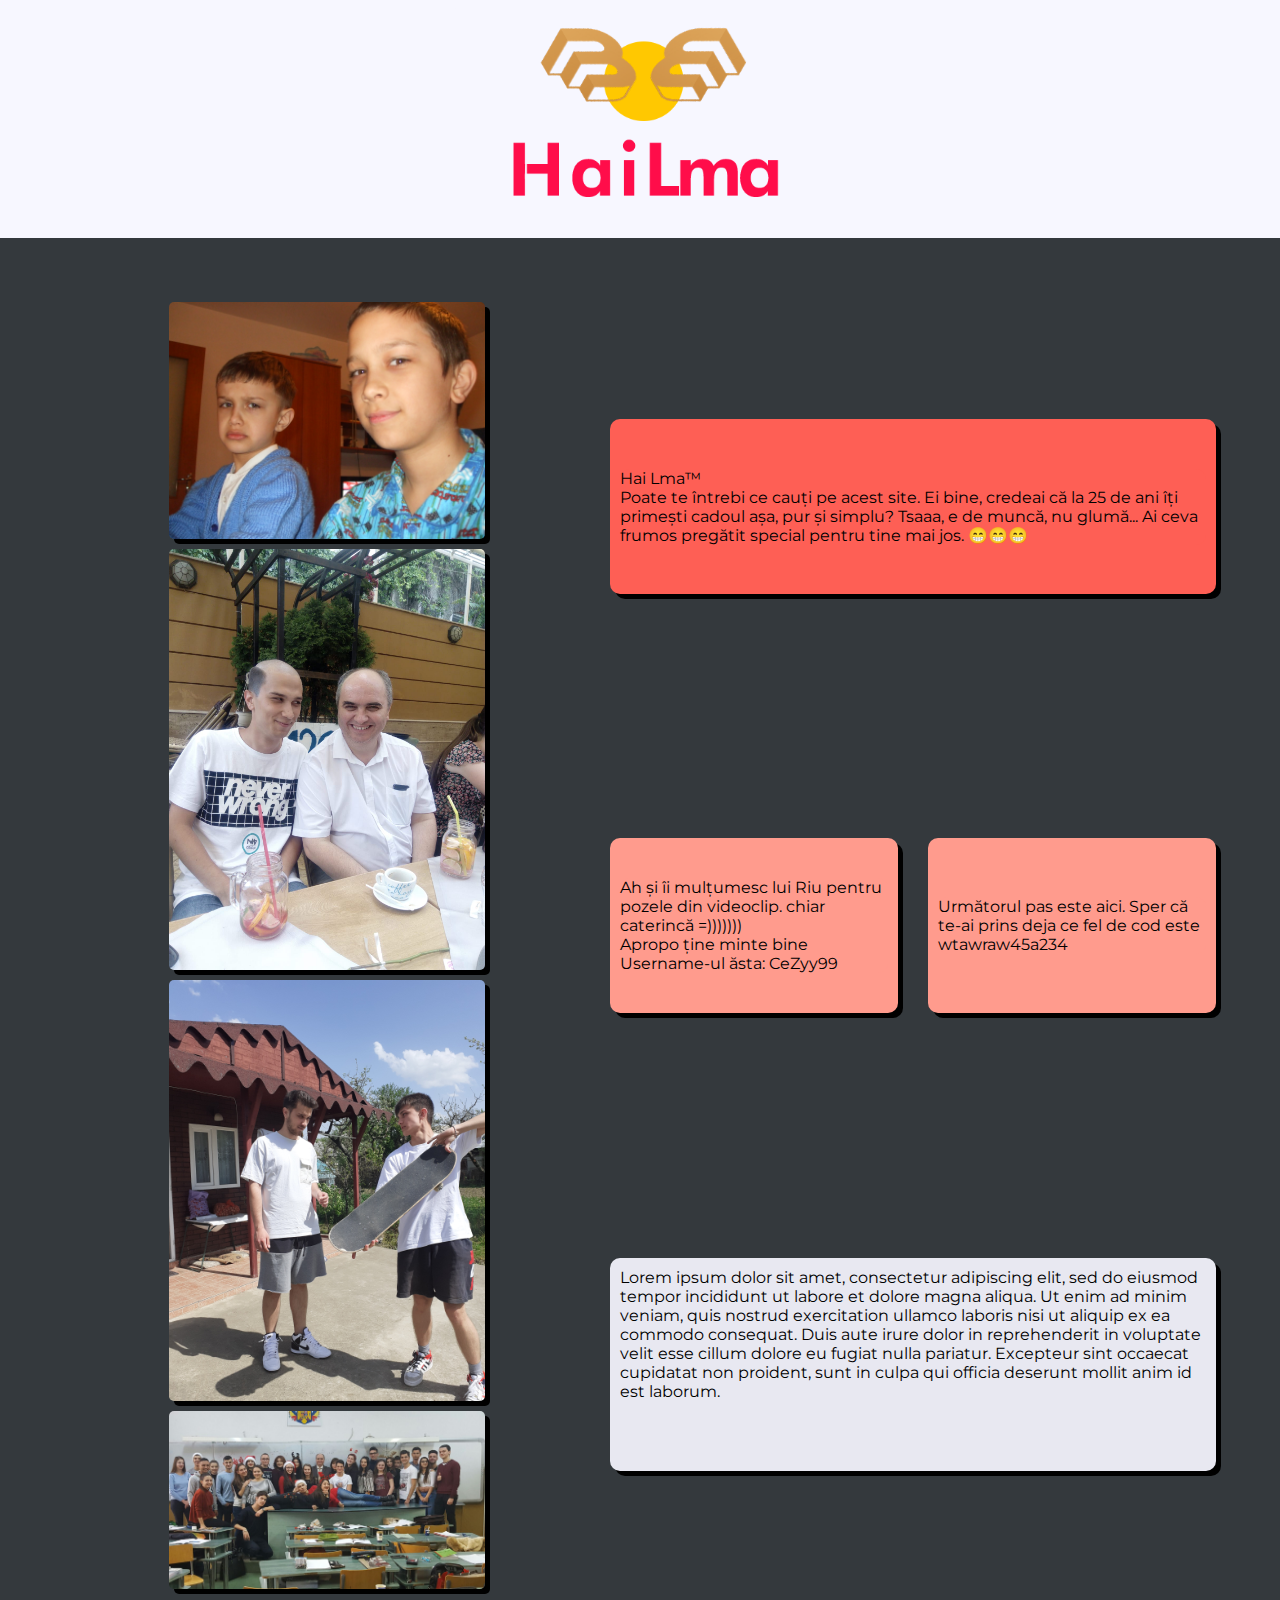
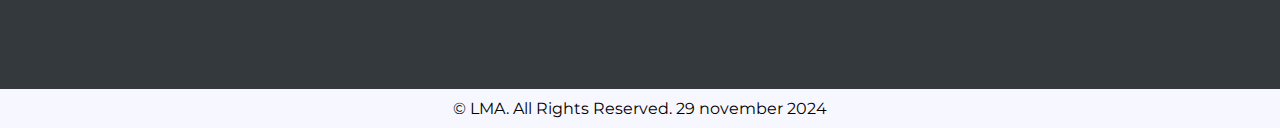
==== index.html @ 16fd6f20 "bag index" ====
<!DOCTYPE html>
<html>
    <head>
        <meta charset="utf-8">
        <meta http-equiv="X-UA-Compatible" content="IE=edge">
        <title>Reeline Fitness Club</title>
        <meta name="description" content="">
        <meta name="viewport" content="width=device-width, initial-scale=1">
        <link rel="stylesheet" href="Style.css">
    </head>
    <body class="imagini">
   
<header class="header">
    <img src="Imagini/Logo.png" class="logo" onclick="window.location.href='Home.html'">
  
    

</header>
<div class="tot">
    <div>
        <div id="text-imagini">
            <a>Hai Lma™<br> Poate te întrebi ce cauți pe acest site. Ei bine, credeai că la 25 de ani îți primești cadoul așa, pur și simplu? Tsaaa, e de muncă, nu glumă... Ai ceva frumos pregătit special pentru tine mai jos. 😁😁😁</a>
        </div>
        <div id="row">
        <div id="text-imagini">  
            <a>Ah și îi mulțumesc lui Riu pentru pozele din videoclip. chiar caterincă =))))))) <br> Apropo ține minte bine Username-ul ăsta: CeZyy99 </a>         
        </div>

        <div id="text-imagini">
            <a>Următorul pas este aici. Sper că te-ai prins deja ce fel de cod este <br> wtawraw45a234 </a>
        </div>
        </div>
        <div id="text-imagini2">
            <a>Lorem ipsum dolor sit amet, consectetur adipiscing elit, sed do eiusmod tempor incididunt ut labore et dolore magna aliqua. Ut enim ad minim veniam, quis nostrud exercitation ullamco laboris nisi ut aliquip ex ea commodo consequat. Duis aute irure dolor in reprehenderit in voluptate velit esse cillum dolore eu fugiat nulla pariatur. Excepteur sint occaecat cupidatat non proident, sunt in culpa qui officia deserunt mollit anim id est laborum.</a>
        </div>
     </div>
    <div id="galerie">
        <img src="Imagini/image1.JPG">
        <img src="Imagini/image2.jpg">
        <img src="Imagini/image3.jpg">
        <img src="Imagini/image4.jpeg">
  
    </div>
    
</div>


     <footer class="copyright"><a>© LMA. All Rights Reserved. 29 november 2024</a></footer>
        
        
    </body>
</html>
---- Style.css ----
@import url('https://fonts.googleapis.com/css2?family=Montserrat:wght@500&display=swap');
:root{
    --fundal: #F7F7FF;
    --fundal2: #34393d;
    --galben: #fe5f55;
    --hover: #ff9b8d;
    --negru: #495867;
    --header: #F7F7FF;
    --hoverlogo: #e8e8f1;
    --gri: #b9b8c0;
}
html{
    scroll-behavior: smooth;
}
*{
    background-color: var(--fundal2);
    padding: 0%;
    font-family: "Montserrat",  sans-serif;
    text-decoration: none;

}
body{
    margin: 0;
    overflow-x: hidden;
    background-color: var(--fundal2);
}



/* start of header */
.header{
    display: flex;
    align-items: center;
    justify-content: space-around;
    background-color: var(--header);
    padding: 0.5%;
    
   

}

.logo{
    height: 225px;
    cursor: pointer;
    background-color: var(--header);
    transition: all 0.3s ease 0s;
    border-radius: 3%;
}
.logo:hover{
    background-color: var(--hoverlogo);
}
.linkuri {
    display: flex;
    list-style-type: none;
    align-items: center;
    padding: 0%;
    list-style: none;
    background-color: var(--header);
    justify-content: space-between;

}
.linkuri li{
    margin: 0px 2vw 0px 0px
}
.linkuri li a{
    transition: all 0.3s ease 0s;
    color: var(--negru);
    background-color: var(--header);
}
.linkuri li a:hover{
    color: var(--hover);
}
button{
    border: none;
}
.contactbtn{
    color:black;
    padding: 15px 25px;
    background-color: var(--galben);
    border-radius: 5px;
    transition: all 0.3s ease 0s;
    box-shadow: 3px 3px ;
    white-space: nowrap;

}
.contactbtn span{
    background-color: rgba(1,1,1,0);
}
.contactbtn:hover{
    background-color: var(--hover);
}


/* subpages navigation */
.imagini header ul li:first-child a{
    text-shadow: 0px 0px 5px;
}
.abonamente header ul li:nth-child(2) a{
    text-shadow: 0px 0px 5px;
}
.despre header ul li:last-child a{
    text-shadow: 0px 0px 5px;
}

/* end of header */








/* footer */
.copyright{
   text-align: center;
   background-color: var(--header);
   padding: 10px;
   margin-top: 100px;
}
.copyright-h{
   text-align: center;
   background-color: var(--header);
   padding: 10px;
   margin-top: 100px;
 }
.copyright-h a{
    background-color: var(--header);
}
.copyright a{
    background-color: var(--header);
}




/* welcome text and animation */
.welcome-text{
    display: flex;
    position: absolute;
    color: var(--header);
    
    text-align: center;
    margin-top: 100px;
    animation: welcome 2s;
    transition: all 1s ease;
    opacity: 1;
    cursor:default;
    white-space: nowrap;
    justify-content: center;
    width: auto;
    margin-left: auto;
    margin-right: auto;
    top: 300px;
    left: 0; 
  right: 0; 
  margin-left: auto; 
  margin-right: auto; 
  background-color: rgba(1,1,1,0)


}
@keyframes welcome {
    0% {opacity: 0;margin-top: 0vw;}
    50% {opacity: 1;margin-top: 100px;}
   
    
}
.welcome-text span{
    background-color: rgba(1,1,1,0)
}
.welcome-text:hover{
    letter-spacing: 5px;
    white-space: nowrap;
}
/* welcome text and animation */


/* @@@@@@@@@@@@@@@@@@@@@@@ HOME ELEMENTS @@@@@@@@@@@@@@@@@@@@@@@@@@@@@@@@@@@@@@@@@@*/

/* contact form container */
.contact-box{
    background-color: var(--hover);
    margin-top: 5vw;
    padding: 3vw;
    border-radius: 10px;
    display: flex;
    flex-direction: column;
    margin-bottom: 20vw;
    
}
.contact-box a,.contact-box h1{
    background-color: var(--hover);
}
.contact-box input{
    width: 200px;
    transition: all 0.3s ease 0s;
}
.contact-box a:nth-child(4){
    margin-top: 3px;
}
.contact-box input:nth-child(3):focus,.contact-box input:nth-child(5):focus{
    background-color: #b9b8c0;
    outline: none;
}
.contact-box input:last-child{
    height: 25px;
    width: 100px;
    background-color: #fe5f55;
    border: none;
    border-radius: 5px;
    box-shadow: 3px 3px;
    margin-top: 15px;
    cursor: pointer;
    transition: all 0.3s ease 0s;
}
.contact-box input:last-child:active{
    background-color: #34393d;
}
.text-input{
    background-color: var(--header);
    border: none;
    border-radius: 3px;
    box-shadow: 3px 3px black;
    padding: 3px;

}
.big-text-input{
    background-color: var(--header);
    height: 100px;
    width: 30vw;
    border: none;
    border-radius: 4px;
    box-shadow: 5px 5px black;
    resize: none;
    outline: none;
    transition: all 0.3s ease 0s;
}
.big-text-input:focus{
            
    background-color: #b9b8c0;
}
/* contact form container */





.first-row{
    display: flex;
    gap: 5vw;
    margin-left: 10vw;
    margin-right: 10vw;
    margin-top: 150px;
}
.frame1,.frame1 a,.frame1 h1{
    background-color: var(--galben);
}
.frame2,.frame2 a,.frame2 h1{
    background-color: var(--hoverlogo);
}
.frame1{
    border-radius: 10px;
    padding: 25px;
}
.frame2{
    border-radius: 10px;
    padding: 25px;
}
.frame2 h1{
    width: 300px;
}



.second-row div{
    background-color: var(--hoverlogo);
    margin-top: 10vw;
    border-radius: 10px;
    padding-left: 3vw;
    padding-right: 3vw;
    height: 40vw;
}
.second-row  div h1{
    text-align: center;
    background-color: var(--hoverlogo);
    border-radius: 10px;
    margin-top: 3vw;
}
.second-row  iframe{
    border-radius: 10px;
    box-shadow: 5px 5px;
    display: flex;
    width: 35vw;
    height: 25vw;
    margin-top: 5vw;

}
.second-row {
    display: flex;
    gap: 5vw;
    margin-left: 10vw;
    margin-right: 10vw;
    justify-content: space-between;
}


/* mobile integration  @@@@@@@@@@@@@@@@@@@@@@@@@@@@@@@*/
@media (max-width:790px) {
    .big-text-input{
        width: auto;
    }
    .header{
        background-color: var(--header);
        padding-bottom: 170px;
    }
    .linkuri{
        position: absolute;
       margin-top: 280px;
       padding-top: 30px;
       padding-bottom: 20px;
       left:10px;

    }
    .logo{
        position:absolute;
        align-items: center;
        margin-top: 50px;
        border-radius: 0;
        margin-right: 100%;
        z-index: 1;
    }
    .contactbtn{
        position:absolute;
        margin-top: 115px;
        align-items: baseline;
        right: 0;
        margin-right: 15px;
        



    }

    .contactbtn span{
        display: none;
    }
    .contactbtn::after{
        content: "Contact";
    }
    .welcome-text{
        margin-top: 150px;
        white-space: normal;
        position: absolute;
        align-items: center;
        right: 0;
        left: 0;
        animation: welcome2 2s ease;

    }
    .welcome-text:hover{
        white-space: normal;
    }
    @keyframes welcome2 {
        0% {opacity: 0;margin-top: 0vw;}
        50% {opacity: 1;margin-top: 150px;}
       
        
    }
    .frame1{
        position: absolute;
        left: 0;
        right: 0;
        margin-top: 300px;
        margin-left: 10px;
        margin-right: 10px;
    }
    .frame2{
        position: absolute;
        left: 0;
        right: 0;
        margin-top: 560px;
        margin-left: 10px;
        margin-right: 10px;
    }
    .second-row iframe{

        left: 0;
        right: 0;
        margin-left: auto;
        margin-right: auto;

        width: 70vw;
        height: 50vw;
        padding: 0;
        margin-bottom: 20px;




    }
    .second-row div{
        position: absolute;
        left: 0;
        right: 0;
        margin-top: 825px;
        margin-left: 10px;
        margin-right: 10px;
        padding: 0;
        height: auto;

    }
    .contact-box{
        position: absolute;
        left: 0;
        right: 0;
        margin-top: 1400px;
        margin-left: 10px;
        margin-right: 10px;
    }
    .copyright-h{
        position: absolute;
        right: 0%;
        left: 0%;
        margin-top: 1900px;
    }
}
@media (max-width:646px){
    .frame2{
        margin-top: 590px;

    }
    .contact-box{
        margin-top: 1300px;
    }
    .copyright-h{
        margin-top: 1800px;
    }
}
@media (max-width:568.1px){
    .frame2{
        margin-top: 620px;

    }
    .second-row div{
        margin-top: 870px;
    }
    .contact-box{
        margin-top: 1300px;
    }
    .copyright-h{
        margin-top: 1750px;
    }
    .welcome-text span{
        display: none;
        padding: 0px;
    }
    .welcome-text:after{
        content: "Bine ai venit!";
        
    }
}
@media (max-width:475px){
    .frame2{
        margin-top: 670px;

    }
    .second-row div{
        margin-top: 890px;
    }
    .contact-box{
        margin-top: 1250px;
    }
    .copyright-h{
        margin-top: 1750px;
    }
    .welcome-text{
        position: absolute;
        padding: 0;
        left: 0;
        right: 0;
        margin-left: 0;
        margin-right: 0;
    }
    .contactbtn{
        width: 1px;
        height: 18px;
    }
    .contactbtn::after{
        content: "📝";
        position: absolute;
        left:18px;
    }
    .welcome-text{
        width: auto;
    }
    
}
@media (max-width:370px){
    
    .frame2{
        margin-top: 750px;

    }
    .frame2 h1{
        width: auto;
    }
    .second-row div{
        margin-top: 1050px;
    }
    .contact-box{
        margin-top: 1330px;
    }
    .copyright-h{
        margin-top: 1800px;
    }
}

/* IMAGINI.HTML STYLE @@@@@@@@@@@@@@@@@@@@@@@@@@@@@@@@@@@@@@@@@@@@@@@@@@@@@@@@@@@@@@@@@@@@@@@@@@@@ */ 
/* imagini flex */
.titlu{
    display: flex;
    justify-content: center;
    color: var(--header);
    animation: load 2s ease;
    margin-top: 5%;
}
#galerie{
    display: flex;
    flex-direction: column;
    gap: 10px;
    left: 0;
    right: 0;
    align-items: center;

}
#galerie img{
    width: 60%;
    -webkit-transition: all 0.4s ease;
    -moz-transition: all 0.4s ease;
    -ms-transition: all 0.4s ease;
    -o-transition: all 0.4s ease;
    transition: all 0.4s ease;
    border-radius: 5px;
    box-shadow: 5px 5px;
}
#galerie img:hover{
    width: 90%;
}
#galerie img:last-child:hover{
    width: 100%
}
/* tot divul ce contine toata pagina */
.tot{
    display: flex;
    flex-direction: row-reverse;
    margin: 5%;
    gap:20px;
    animation: load 2s ease;
}
.tot div{ /*div ce contine casutele cu text */
    display: flex;
    flex-direction: column;
    justify-content: space-around;
    gap: 10px;
}
#text-imagini { /* fiecare casuta are clasa asta inafara de ultima*/
    display: flex;
    width: 100%;
    border-radius: 10px;
    box-shadow: 5px 5px;
    background-color: var(--galben);
    height: 175px;
    -webkit-transition: all 0.4s ease;
    -moz-transition: all 0.4s ease;
    -ms-transition: all 0.4s ease;
    -o-transition: all 0.4s ease;
    transition: all 0.4s ease;
  
}
#text-imagini a{
    display: flex;
    background-color: var(--galben);
    justify-content: center;
    border-radius: 10px;
    margin: 10px;
    margin-top: auto;
    margin-bottom: auto;
    
    
}
#text-imagini2 {
    height: auto;
    background-color: var(--hoverlogo);
    border-radius: 10px;
    box-shadow: 5px 5px;
    padding-bottom: 10%;
}
#text-imagini2 a{
    background-color: var(--hoverlogo);
    margin: 10px;
    max-width: fit-content;
}
#row { /*div pentru a seta doar doua casute pe directia "row" */
    display: flex;
    flex-direction: row;
    gap: 30px;

}
#row #text-imagini, #row #text-imagini a{
    background-color: var(--hover);
}
/* mobile integration imagini.html */
@media (max-width:790px) {
    .tot{
        flex-direction: column-reverse;
    }
    .tot div{
        gap: 20px;
    }
    #text-imagini2 a, #text-imagini2 {
        width: auto;
        
    }
    #text-imagini2 {
        height: auto;
        padding-bottom: 10%;
    }
}
/* ABONAMENTE.HTML @@@@@@@@@@@@@@@@@@@@@@@@@@@@@@@@@@@@@@@@@@@@@@@@@@@@@@@@@@@@@@@@@@@@@@@@@@@@@@@@@@@@@@@@@@@@@@@@@@@@@ */
.tabel{
    border-radius: 10px;
    display: flex;
    flex-direction: column;
    max-width:fit-content;
    padding: 10px;
    box-shadow: 5px 5px;
    background-color: var(--galben);
    text-align: center;
    border-collapse: collapse;
    animation: load 2s ease;
    margin-top: 5%;
}
@keyframes load {
    0% {opacity: 0;margin-top: 0%;}
    70% {opacity: 1;margin-top: 5%;}
   
    
}
th,td{
    background: transparent;
    padding: 20px;
    -webkit-transition: all 0.4s ease;
    -moz-transition: all 0.4s ease;
    -ms-transition: all 0.4s ease;
    -o-transition: all 0.4s ease;
    transition: all 0.4s ease;
  
    
}
.tabel tr:first-child{
    background-color:var(--galben);
    border-style: none none solid;
    border-color: var(--fundal);
    
}
.tabel tr{
    background-color: var(--galben);
}
.container{
    display: flex;
    justify-content: center;
    margin: 50px;
}
th:hover, td:hover{
    background-color: var(--hover);
}
td{
    white-space: nowrap;
}
@media (max-width:790px) {
    td{
        white-space:unset;
    }
    .tabel{
        padding: 5px;
    }
    th,td{
        padding: 1vw;
        
    }
}
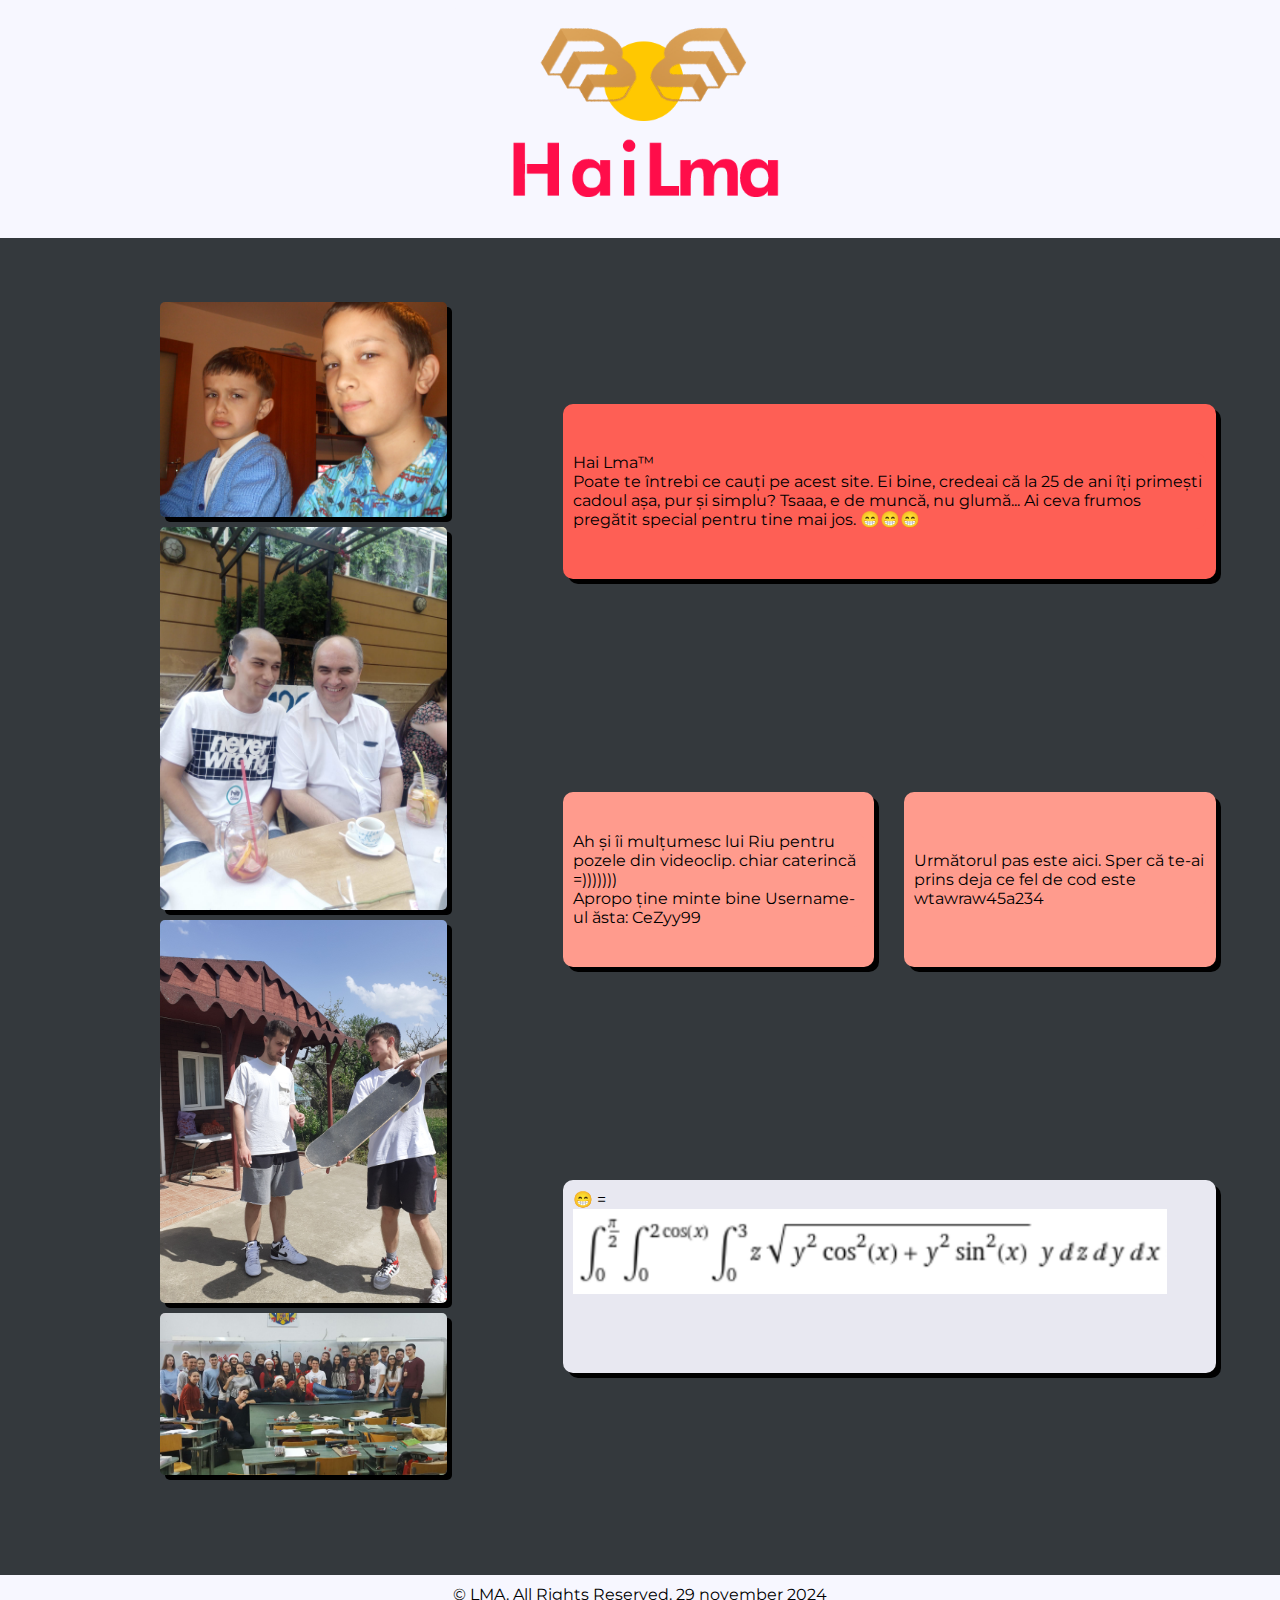
==== commit 708bf8da: "dap" ====
--- a/index.html
+++ b/index.html
@@ -3,7 +3,7 @@
     <head>
         <meta charset="utf-8">
         <meta http-equiv="X-UA-Compatible" content="IE=edge">
-        <title>Reeline Fitness Club</title>
+        <title>wow 25 de ani</title>
         <meta name="description" content="">
         <meta name="viewport" content="width=device-width, initial-scale=1">
         <link rel="stylesheet" href="Style.css">
@@ -31,7 +31,7 @@
         </div>
         </div>
         <div id="text-imagini2">
-            <a>Lorem ipsum dolor sit amet, consectetur adipiscing elit, sed do eiusmod tempor incididunt ut labore et dolore magna aliqua. Ut enim ad minim veniam, quis nostrud exercitation ullamco laboris nisi ut aliquip ex ea commodo consequat. Duis aute irure dolor in reprehenderit in voluptate velit esse cillum dolore eu fugiat nulla pariatur. Excepteur sint occaecat cupidatat non proident, sunt in culpa qui officia deserunt mollit anim id est laborum.</a>
+            <a>😁 = <img class="problema" src="Imagini/problema.PNG"  alt=""></a>
         </div>
      </div>
     <div id="galerie">
--- a/Style.css
+++ b/Style.css
@@ -271,7 +271,9 @@
     width: 300px;
 }
 
-
+.problema{
+    width: 100%;
+}
 
 .second-row div{
     background-color: var(--hoverlogo);
@@ -312,23 +314,9 @@
     }
     .header{
         background-color: var(--header);
-        padding-bottom: 170px;
-    }
-    .linkuri{
-        position: absolute;
-       margin-top: 280px;
-       padding-top: 30px;
-       padding-bottom: 20px;
-       left:10px;
-
     }
     .logo{
-        position:absolute;
         align-items: center;
-        margin-top: 50px;
-        border-radius: 0;
-        margin-right: 100%;
-        z-index: 1;
     }
     .contactbtn{
         position:absolute;
@@ -532,6 +520,7 @@
     left: 0;
     right: 0;
     align-items: center;
+    width: 100%;
 
 }
 #galerie img{
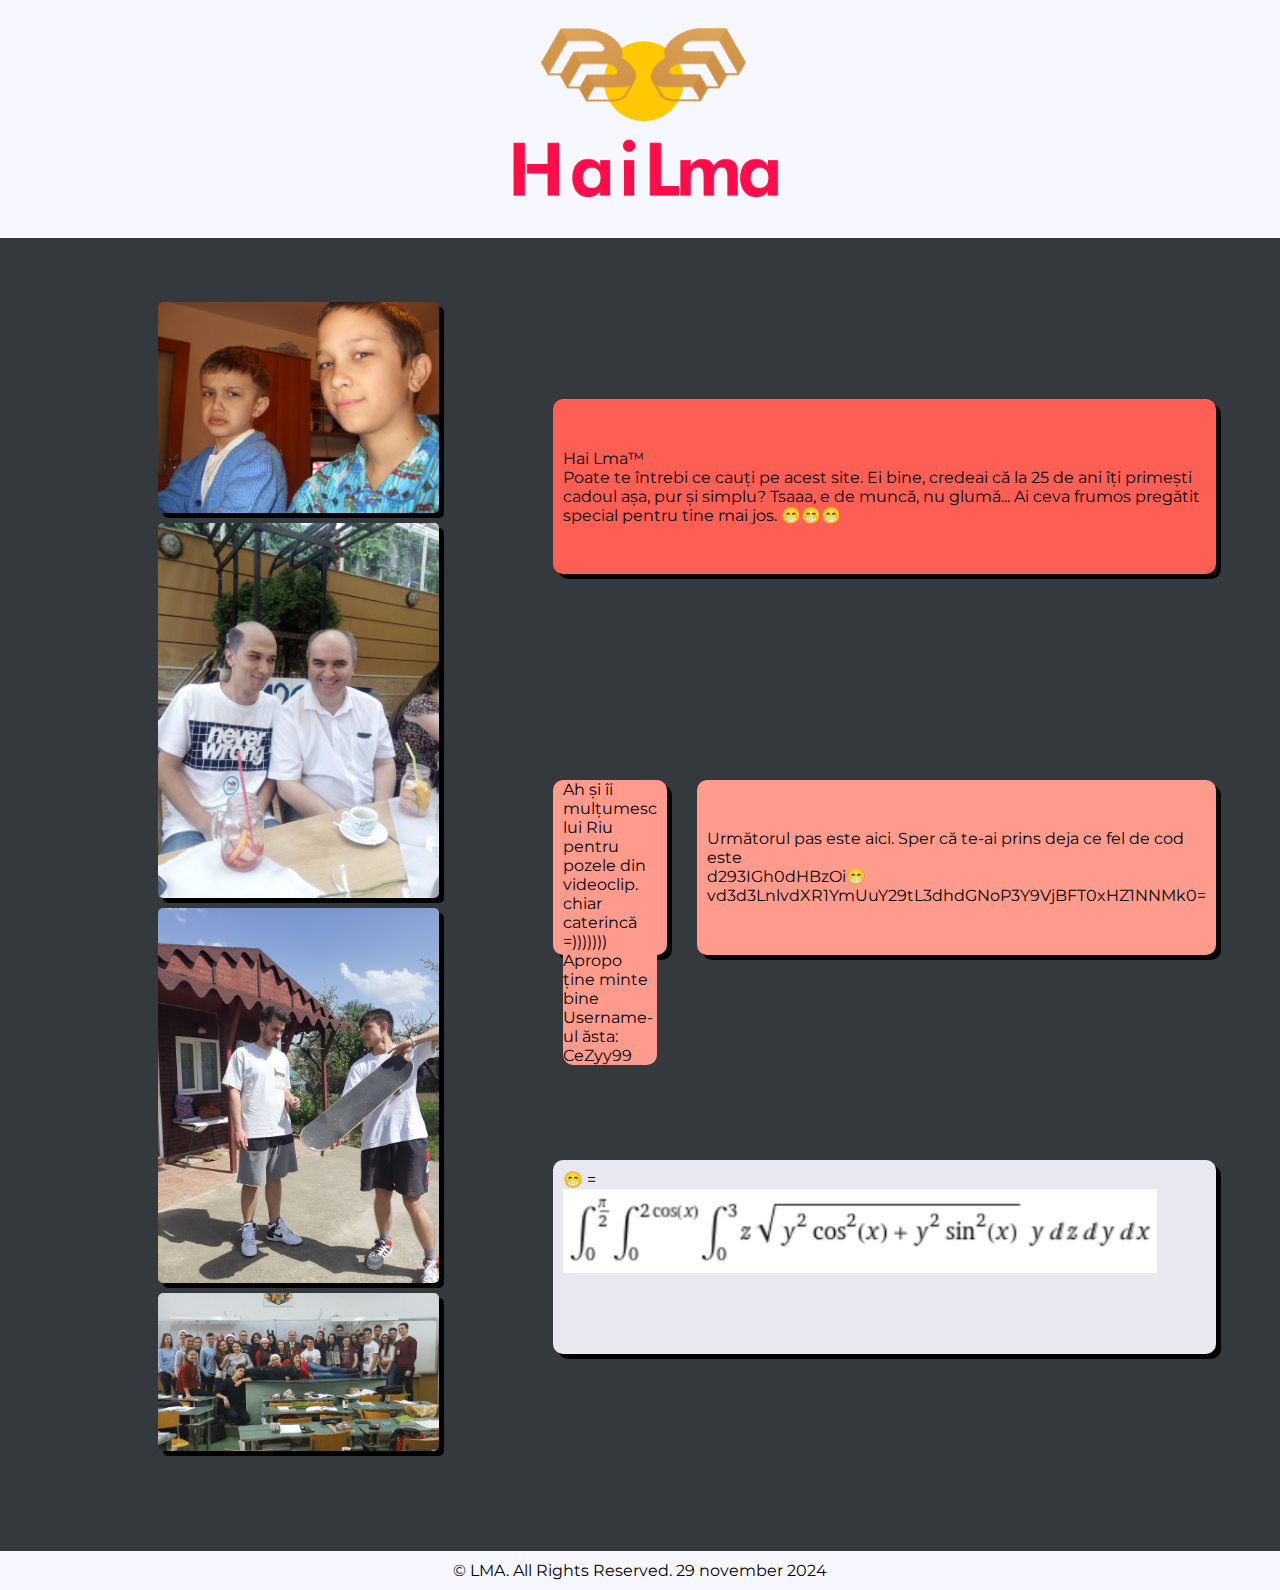
==== commit 35f9c206: "am bagat codul" ====
--- a/index.html
+++ b/index.html
@@ -27,7 +27,7 @@
         </div>
 
         <div id="text-imagini">
-            <a>Următorul pas este aici. Sper că te-ai prins deja ce fel de cod este <br> wtawraw45a234 </a>
+            <a>Următorul pas este aici. Sper că te-ai prins deja ce fel de cod este <br> d293IGh0dHBzOi😁vd3d3LnlvdXR1YmUuY29tL3dhdGNoP3Y9VjBFT0xHZ1NNMk0= </a>
         </div>
         </div>
         <div id="text-imagini2">
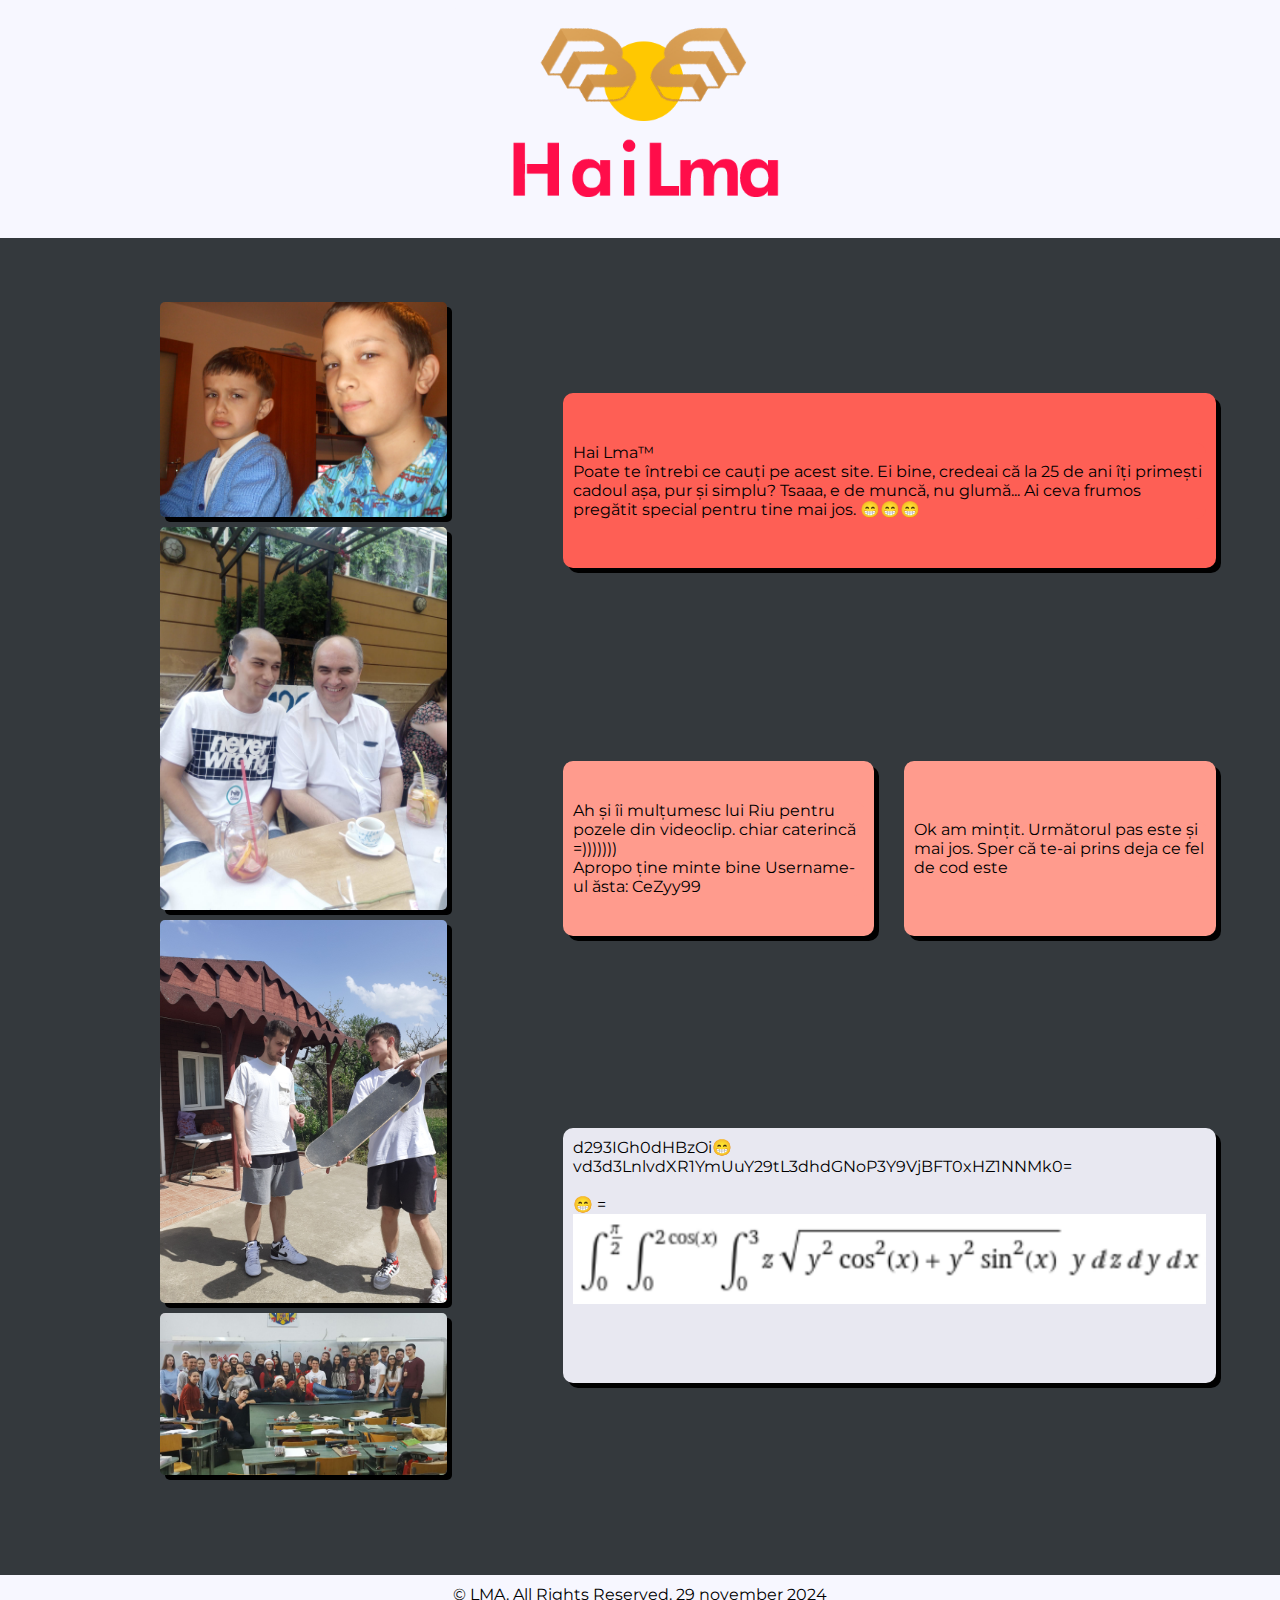
==== commit efe8e99a: "fixes" ====
--- a/index.html
+++ b/index.html
@@ -27,11 +27,11 @@
         </div>
 
         <div id="text-imagini">
-            <a>Următorul pas este aici. Sper că te-ai prins deja ce fel de cod este <br> d293IGh0dHBzOi😁vd3d3LnlvdXR1YmUuY29tL3dhdGNoP3Y9VjBFT0xHZ1NNMk0= </a>
+            <a>Ok am mințit. Următorul pas este și mai jos. Sper că te-ai prins deja ce fel de cod este   </a>
         </div>
         </div>
         <div id="text-imagini2">
-            <a>😁 = <img class="problema" src="Imagini/problema.PNG"  alt=""></a>
+            <a>d293IGh0dHBzOi😁vd3d3LnlvdXR1YmUuY29tL3dhdGNoP3Y9VjBFT0xHZ1NNMk0= <br><br>😁 = <img class="problema" src="Imagini/problema.PNG"  alt=""></a>
         </div>
      </div>
     <div id="galerie">
